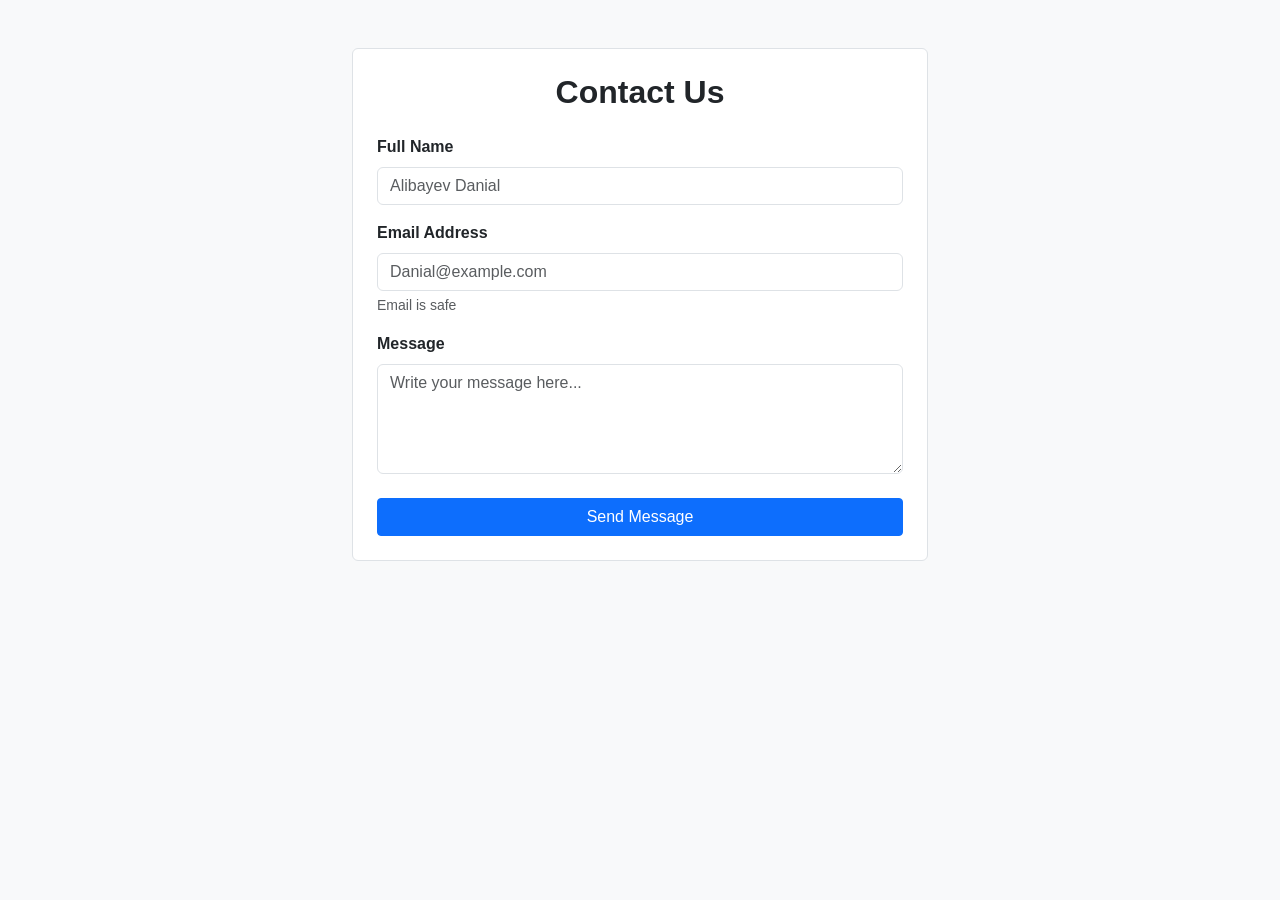
==== contact.html @ c22134f6 "Add contact form in contact.html" ====
<!DOCTYPE html>
<html lang="en">
  <head>
    <meta charset="UTF-8">
    <meta name="viewport" content="width=device-width, initial-scale=1.0">
    <title>Contact From</title>
    <link href="https://cdn.jsdelivr.net/npm/bootstrap@5.3.0/dist/css/bootstrap.min.css" rel="stylesheet">
    <link rel="stylesheet" href="contact-custom.css">
  </head>
  <body>
    <div class="container my-5" style="max-width: 600px;">
      <div class="card p-4 custom-card">
        <h2 class="mb-4 text-center fw-bold">Contact Us</h2>

        <form action=# method="POST">

          <div class="mb-3">
            <label for="contactName" class="form-label fw-semibold">Full Name</label>
            <input type="text" class="form-control" id="ContactName" placeholder="Alibayev Danial" required maxlength="50">
          </div>
          <div class="mb-3">
            <label for="contactEmail" class="form-label fw-semibold">Email Address</label>
            <input type="email" class="form-control" id="contactEmail" placeholder="Danial@example.com" required>
            <div class="form-text">Email is safe</div>
          </div>

          <div class="mb-4">
            <label for="contactMessage" class="form-label fw-semibold">Message</label>
            <textarea class="form-control id="contactMessage" rows="4" placeholder="Write your message here..." required maxlength="500"></textarea>
          </div>

          <button type="submit" class="btn btn-primary w-100">Send Message</button>
        </form>
      </div>
    </div>
    
  </body>
</html>
---- contact-custom.css ----
body {
  background-color: #f8f9fa;
  font-family: Arial, sans-serif;
  color: #212529;
}

.custom-card {
  border: 1px solid #dee2e6;
  border-radius: 6px;
  background-color: #ffffff;
}

.form-control:focus{
  border-color: #0d6efd;
  box-shadow: none;
}

.btn-primary {
  background-color: #0d6efd;
  border-color: #0d6efd;
  border-radius: 4px;
}
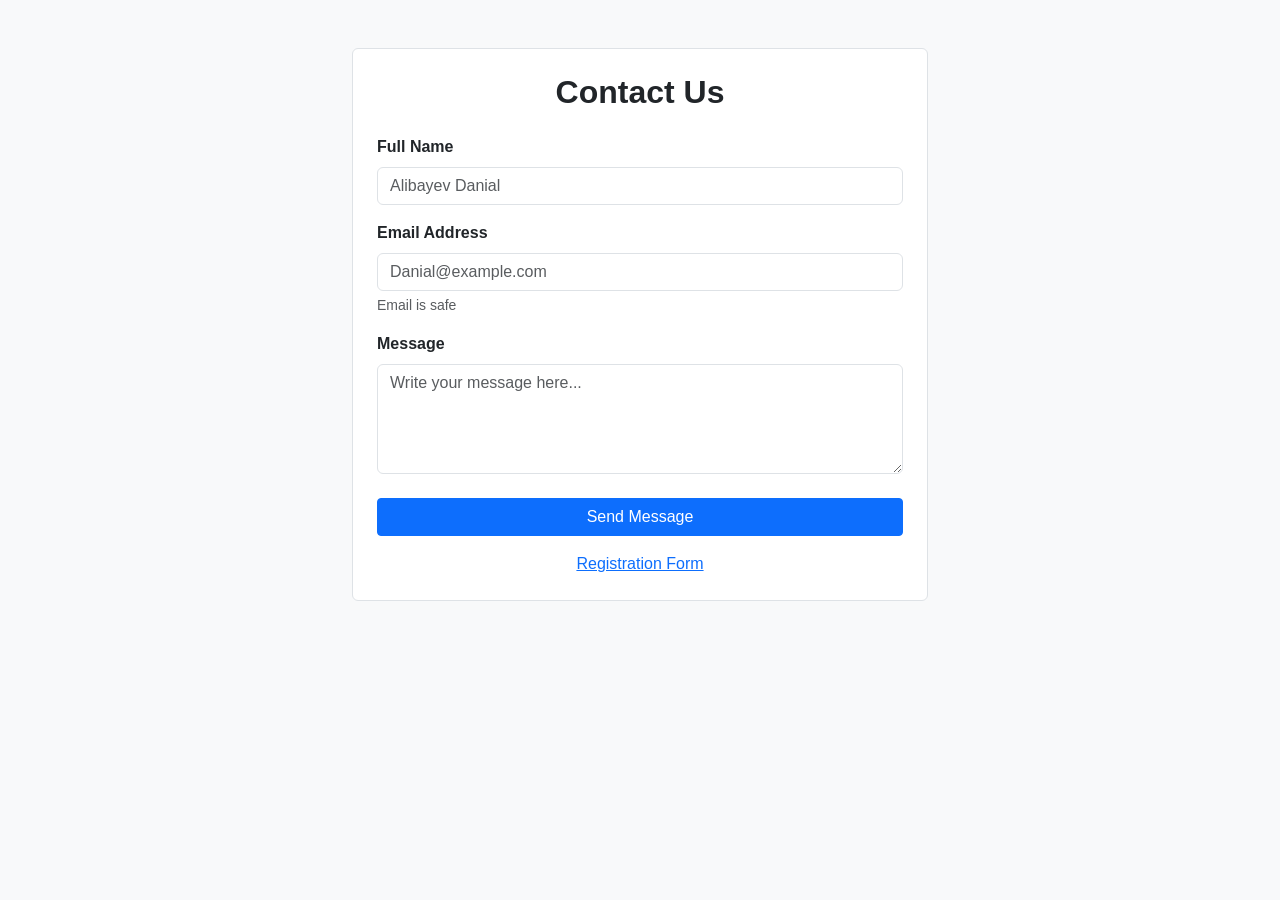
==== commit 54e8030c: "Add Registration Form link to contact page Added a link to the Registration Form below the submit bu" ====
--- a/contact.html
+++ b/contact.html
@@ -3,7 +3,7 @@
   <head>
     <meta charset="UTF-8">
     <meta name="viewport" content="width=device-width, initial-scale=1.0">
-    <title>Contact From</title>
+    <title>Contact Form</title>
     <link href="https://cdn.jsdelivr.net/npm/bootstrap@5.3.0/dist/css/bootstrap.min.css" rel="stylesheet">
     <link rel="stylesheet" href="contact-custom.css">
   </head>
@@ -30,6 +30,11 @@
           </div>
 
           <button type="submit" class="btn btn-primary w-100">Send Message</button>
+
+          <div class="text-center mt-3">
+            <a href="index.html">Registration Form</a>
+            </div>
+          
         </form>
       </div>
     </div>
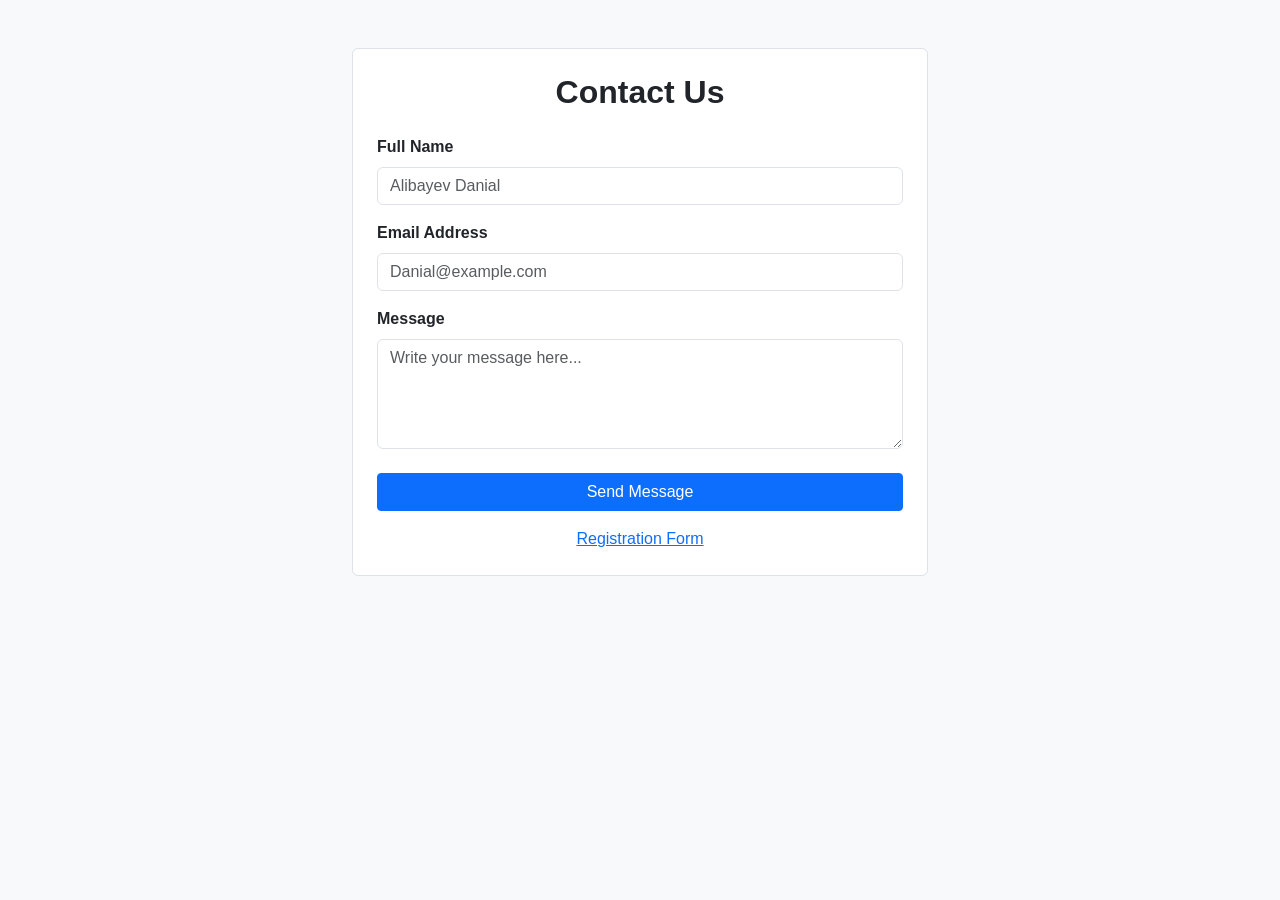
==== commit ae1054de: "Update contact.html" ====
--- a/contact.html
+++ b/contact.html
@@ -12,7 +12,7 @@
       <div class="card p-4 custom-card">
         <h2 class="mb-4 text-center fw-bold">Contact Us</h2>
 
-        <form action=# method="POST">
+        <form action=# class="needs-validation" novalidate>
 
           <div class="mb-3">
             <label for="contactName" class="form-label fw-semibold">Full Name</label>
@@ -21,7 +21,8 @@
           <div class="mb-3">
             <label for="contactEmail" class="form-label fw-semibold">Email Address</label>
             <input type="email" class="form-control" id="contactEmail" placeholder="Danial@example.com" required>
-            <div class="form-text">Email is safe</div>
+            <div class="valid-feedback">Looks good</div>
+            <div class="invalid-feedback">Enter a valid email</div>
           </div>
 
           <div class="mb-4">
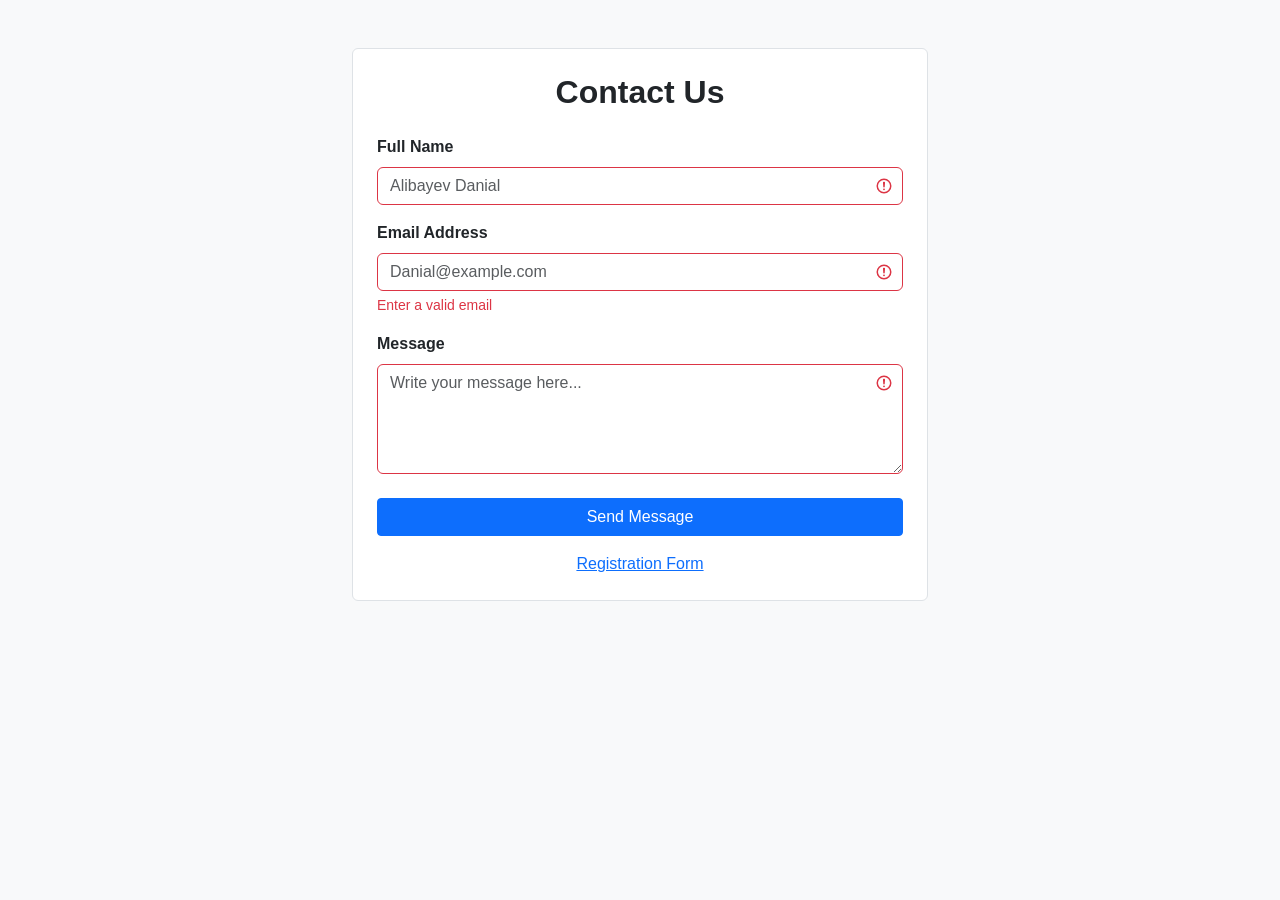
==== commit f2d16ba0: "Change form validation class in contact.html" ====
--- a/contact.html
+++ b/contact.html
@@ -12,7 +12,7 @@
       <div class="card p-4 custom-card">
         <h2 class="mb-4 text-center fw-bold">Contact Us</h2>
 
-        <form action=# class="needs-validation" novalidate>
+        <form class="was-validated">
 
           <div class="mb-3">
             <label for="contactName" class="form-label fw-semibold">Full Name</label>
